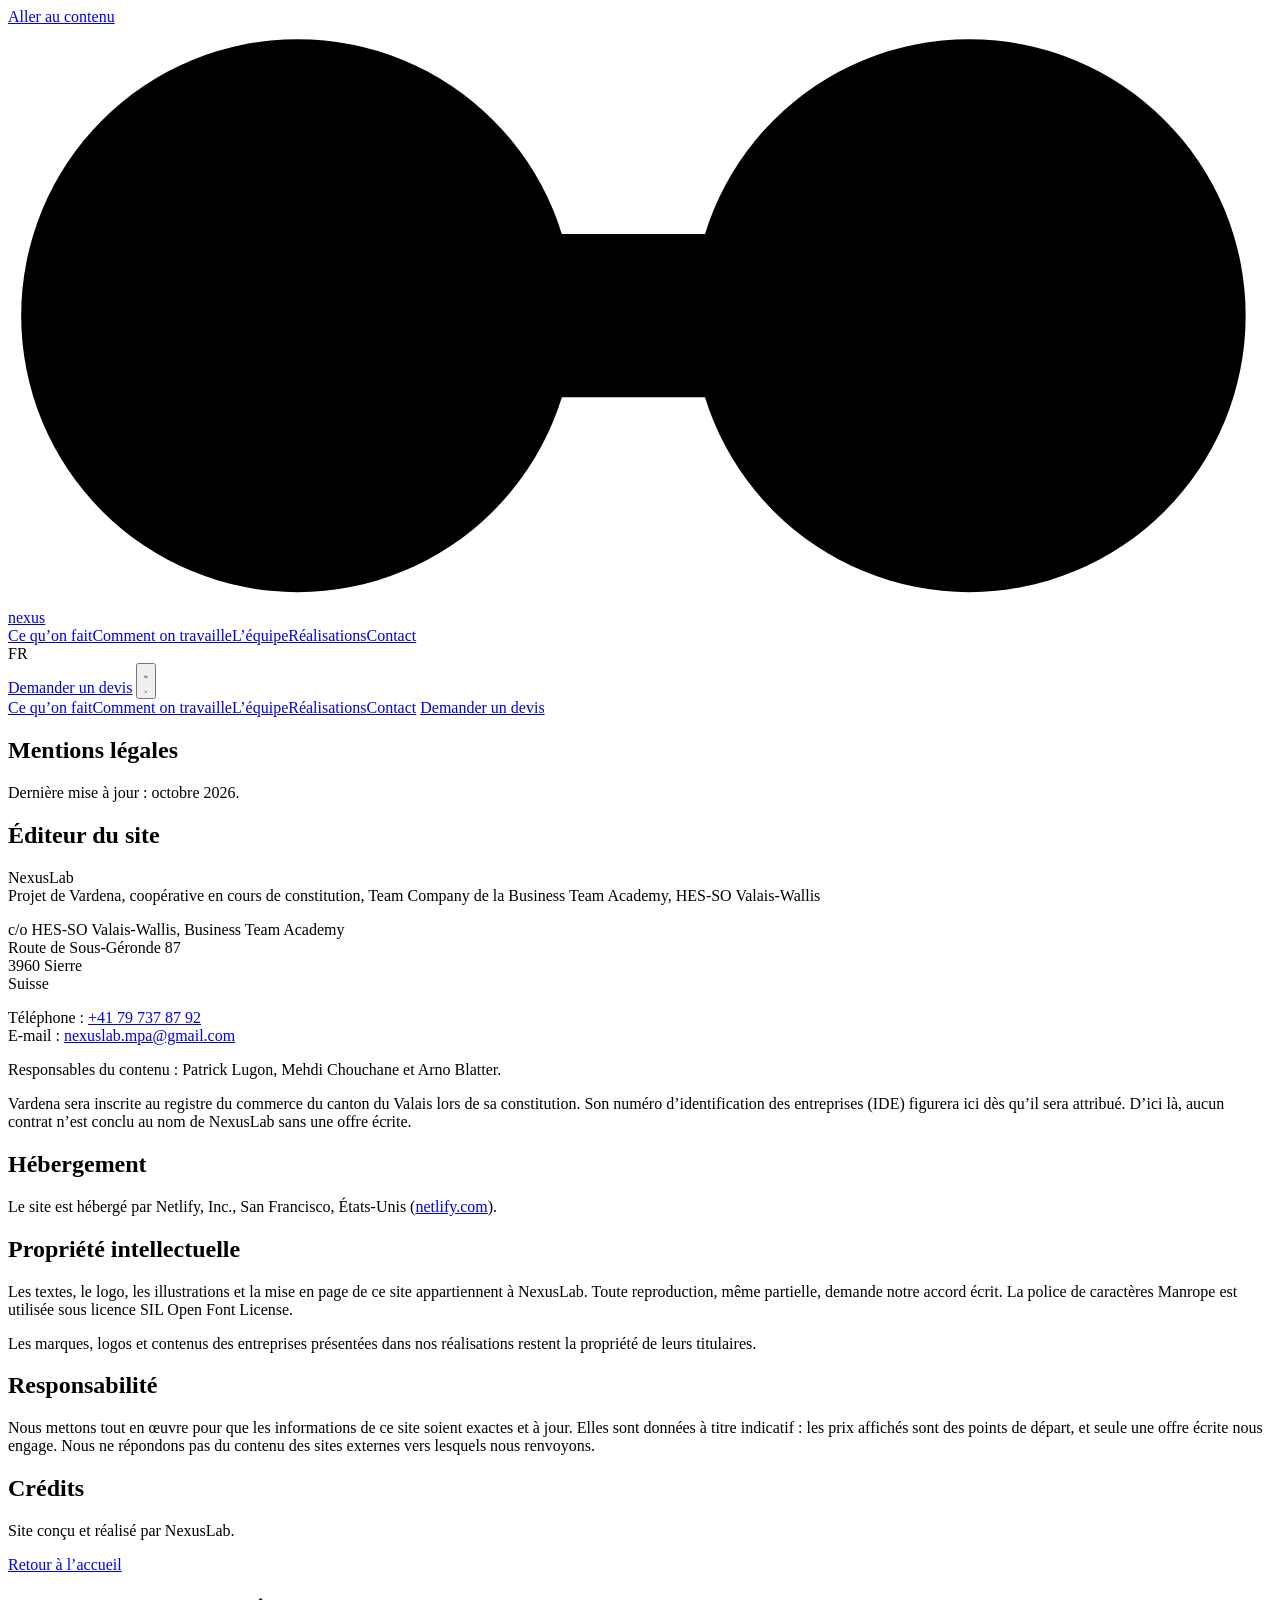
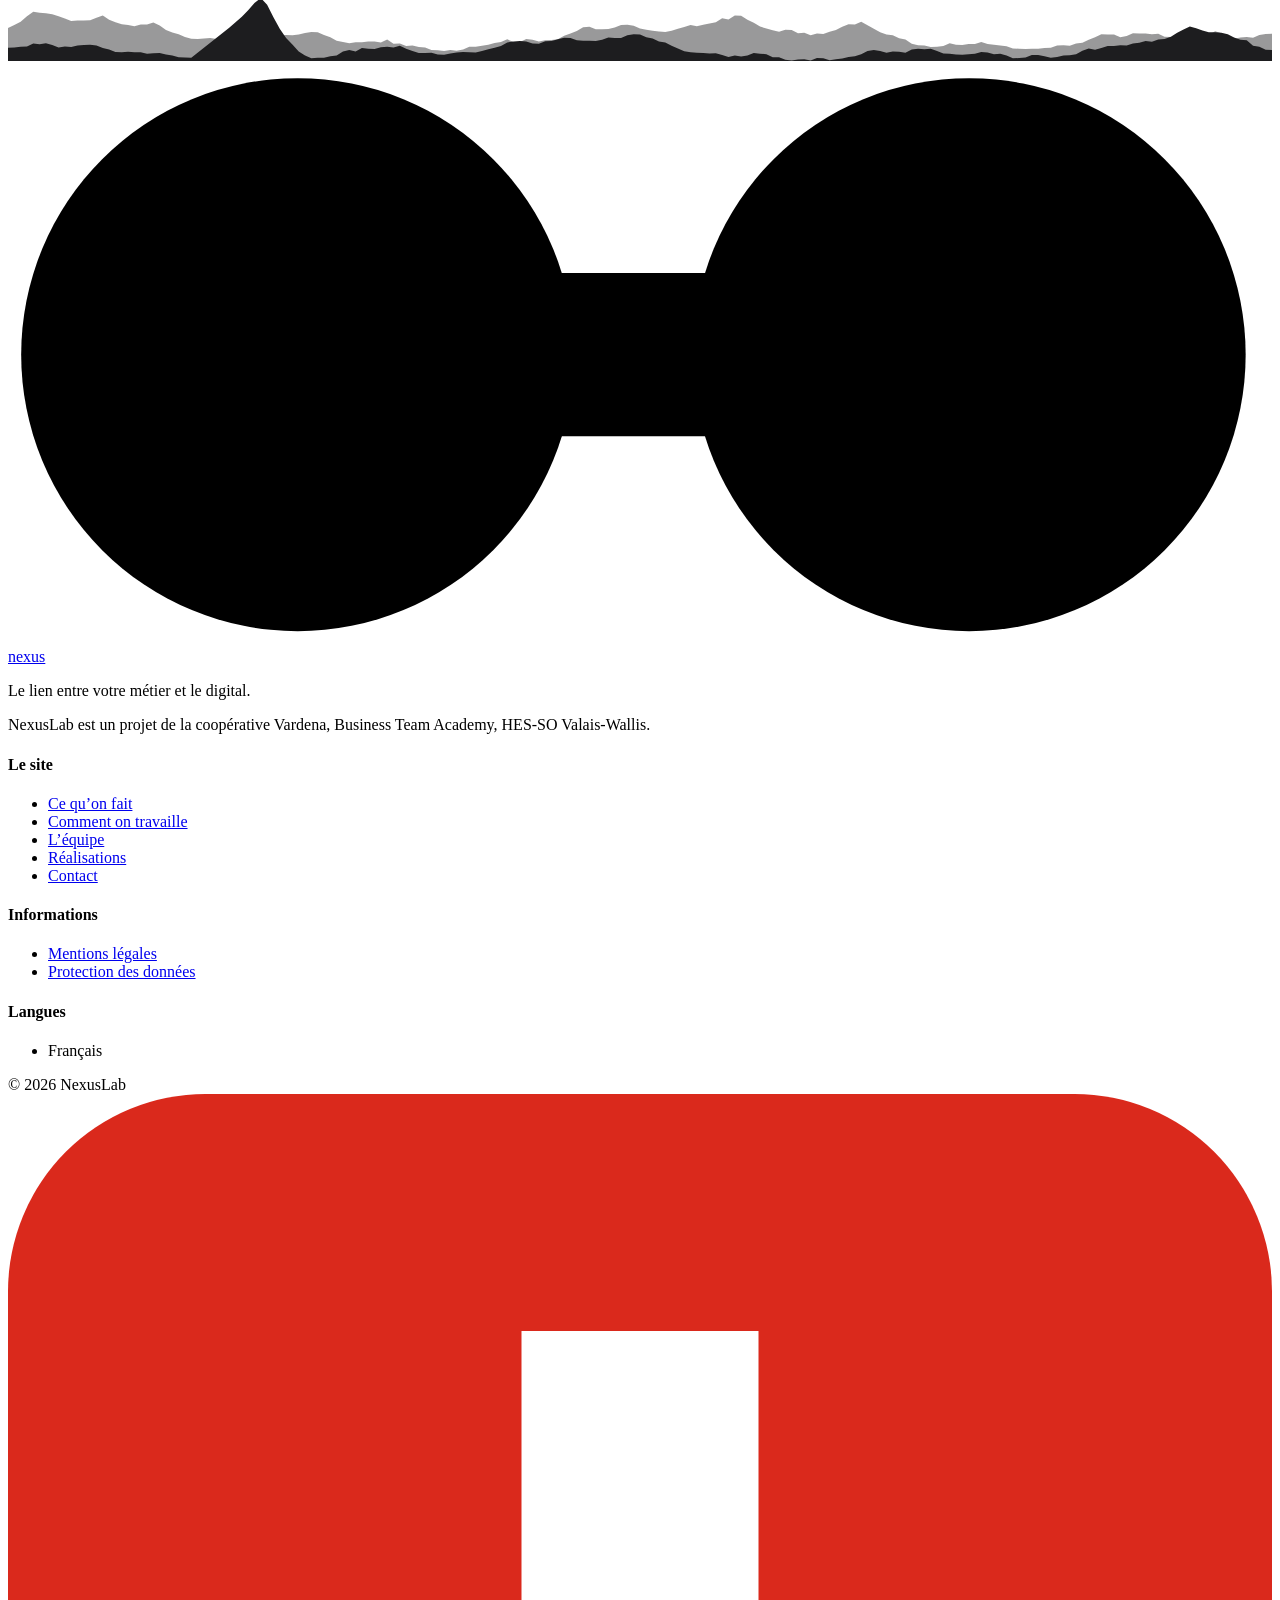
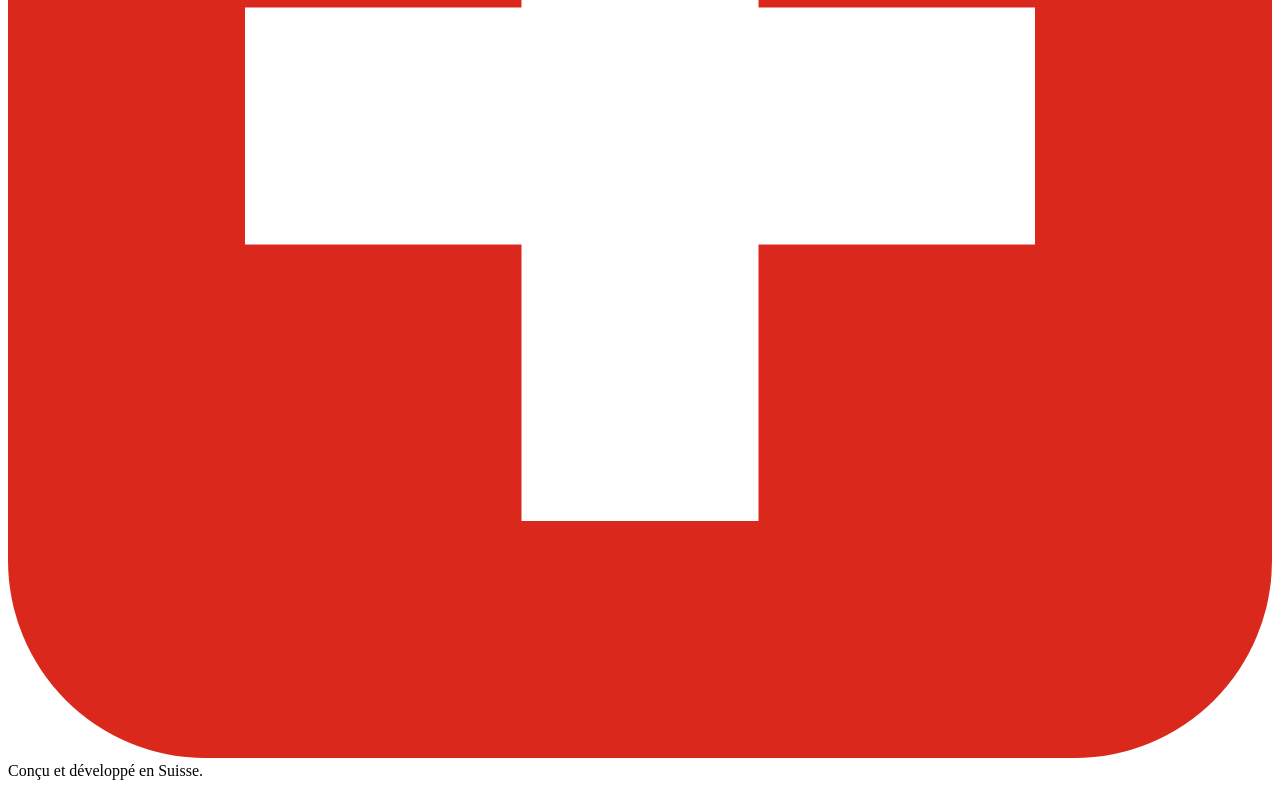
==== site/mentions-legales/index.html @ cd9f1e24 "Version (mentions) [skip netlify]" ====
<!DOCTYPE html>
<html lang="fr" class="no-js">
<head>
<meta charset="utf-8">
<meta name="viewport" content="width=device-width, initial-scale=1">
<title>Mentions légales · NexusLab</title>
<meta name="description" content="NexusLab crée des sites web simples et des outils digitaux pour les PME et les indépendants de Suisse romande. Une équipe basée en Suisse, un devis écrit avant de commencer, un seul client à la fois.">
<link rel="canonical" href="https://nexus-lab.ch/mentions-legales/">
<link rel="alternate" hreflang="fr" href="https://nexus-lab.ch/mentions-legales/">
<link rel="alternate" hreflang="x-default" href="https://nexus-lab.ch/mentions-legales/">

<meta name="theme-color" content="#FAF9F7">
<meta property="og:type" content="website">
<meta property="og:site_name" content="NexusLab">
<meta property="og:locale" content="fr_CH">
<meta property="og:url" content="https://nexus-lab.ch/mentions-legales/">
<meta property="og:title" content="Mentions légales · NexusLab">
<meta property="og:description" content="NexusLab crée des sites web simples et des outils digitaux pour les PME et les indépendants de Suisse romande. Une équipe basée en Suisse, un devis écrit avant de commencer, un seul client à la fois.">
<meta property="og:image" content="https://nexus-lab.ch/assets/img/og-image.png">
<meta property="og:image:width" content="1200">
<meta property="og:image:height" content="630">
<link rel="icon" href="/favicon.ico?v=2" sizes="32x32">
<link rel="icon" type="image/png" sizes="32x32" href="/favicon-32x32.png?v=2">
<link rel="icon" type="image/png" sizes="512x512" href="/favicon-512x512.png?v=2">
<link rel="apple-touch-icon" sizes="180x180" href="/apple-touch-icon.png?v=2">
<link rel="manifest" href="/site.webmanifest">
<link rel="preload" href="/assets/fonts/manrope-latin.woff2" as="font" type="font/woff2" crossorigin>
<link rel="stylesheet" href="/assets/css/style.css?v=9963693341">
</head>
<body>
<a class="skip-link" href="#main">Aller au contenu</a>

<header class="site-header">
  <div class="container nav">
    <a class="logo" href="/" aria-label="NexusLab, accueil">
      <svg class="logo-mark" viewBox="0 0 48 22" aria-hidden="true" focusable="false"><rect class="link" x="18" y="7.9" width="10" height="6.2" rx="1"/><circle class="dot-a" cx="11" cy="11" r="10.5"/><circle class="dot-b" cx="36.5" cy="11" r="10.5"/></svg>
      <span class="logo-word">nexus</span>
    </a>
    <nav class="nav-links" aria-label="Navigation">
      <a href="/#outils">Ce qu’on fait</a><a href="/#methode">Comment on travaille</a><a href="/#equipe">L’équipe</a><a href="/#realisations">Réalisations</a><a href="/#contact">Contact</a>
    </nav>
    <div class="nav-right">
      <div class="lang" aria-label="Changer de langue"><span aria-current="true" lang="fr" title="Français">FR</span></div>
      <a class="btn btn-primary btn-sm nav-cta" href="/#contact">Demander un devis</a>
      <button class="nav-toggle" type="button" aria-expanded="false" aria-controls="nav-panel" aria-label="Ouvrir le menu" data-label-open="Ouvrir le menu" data-label-close="Fermer le menu">
        <svg class="icon-open" viewBox="0 0 24 24" fill="none" stroke="currentColor" stroke-width="2.2" stroke-linecap="round" aria-hidden="true"><path d="M4 7h16M4 12h16M4 17h16"/></svg>
        <svg class="icon-close" viewBox="0 0 24 24" fill="none" stroke="currentColor" stroke-width="2.2" stroke-linecap="round" aria-hidden="true"><path d="M6 6l12 12M18 6L6 18"/></svg>
      </button>
    </div>
  </div>
  <div class="nav-panel" id="nav-panel" data-open="false">
    <a href="/#outils">Ce qu’on fait</a><a href="/#methode">Comment on travaille</a><a href="/#equipe">L’équipe</a><a href="/#realisations">Réalisations</a><a href="/#contact">Contact</a>
    <a class="btn btn-primary" href="/#contact">Demander un devis</a>
  </div>
</header>

<main id="main">
  <section class="page ">
    <div class="container">
      <div class="page-inner">
        <h1>Mentions légales</h1><p class="updated">Dernière mise à jour : octobre 2026.</p><h2>Éditeur du site</h2><p>NexusLab<br>Projet de Vardena, coopérative en cours de constitution, Team Company de la Business Team Academy, HES-SO Valais-Wallis</p><p>c/o HES-SO Valais-Wallis, Business Team Academy<br>Route de Sous-Géronde 87<br>3960 Sierre<br>Suisse</p><p>Téléphone : <a href="tel:+41797378792">+41 79 737 87 92</a><br>E-mail : <a href="mailto:nexuslab.mpa@gmail.com">nexuslab.mpa@gmail.com</a></p><p>Responsables du contenu : Patrick Lugon, Mehdi Chouchane et Arno Blatter.</p><p>Vardena sera inscrite au registre du commerce du canton du Valais lors de sa constitution. Son numéro d’identification des entreprises (IDE) figurera ici dès qu’il sera attribué. D’ici là, aucun contrat n’est conclu au nom de NexusLab sans une offre écrite.</p><h2>Hébergement</h2><p>Le site est hébergé par Netlify, Inc., San Francisco, États-Unis (<a href="https://www.netlify.com" rel="noopener" target="_blank">netlify.com</a>).</p><h2>Propriété intellectuelle</h2><p>Les textes, le logo, les illustrations et la mise en page de ce site appartiennent à NexusLab. Toute reproduction, même partielle, demande notre accord écrit. La police de caractères Manrope est utilisée sous licence SIL Open Font License.</p><p>Les marques, logos et contenus des entreprises présentées dans nos réalisations restent la propriété de leurs titulaires.</p><h2>Responsabilité</h2><p>Nous mettons tout en œuvre pour que les informations de ce site soient exactes et à jour. Elles sont données à titre indicatif : les prix affichés sont des points de départ, et seule une offre écrite nous engage. Nous ne répondons pas du contenu des sites externes vers lesquels nous renvoyons.</p><h2>Crédits</h2><p>Site conçu et réalisé par NexusLab.</p><a class="btn btn-primary" href="/">Retour à l’accueil</a>
      </div>
    </div>
  </section>
</main>

<footer class="site-footer">
  <svg class="footer-alps" viewBox="0 0 1600 110" preserveAspectRatio="none" aria-hidden="true" focusable="false"><path d="M0 110 L0 68.5 L8 64.7 L16 60.4 L24 53.6 L32 47.7 L40 49.0 L48 49.8 L56 50.9 L64 53.5 L72 56.2 L80 59.4 L88 58.8 L96 58.8 L104 58.6 L112 55.5 L120 52.5 L128 58.0 L136 61.0 L144 63.6 L152 64.7 L160 66.2 L168 64.0 L176 63.8 L184 61.3 L192 65.2 L200 71.0 L208 74.0 L216 76.2 L224 79.6 L232 82.0 L240 82.4 L248 81.6 L256 80.9 L264 82.3 L272 84.2 L280 85.4 L288 86.9 L296 84.1 L304 82.2 L312 79.2 L320 74.6 L328 72.8 L336 74.9 L344 77.9 L352 77.3 L360 77.5 L368 76.6 L376 74.8 L384 73.3 L392 73.6 L400 77.1 L408 80.0 L416 84.5 L424 86.1 L432 87.8 L440 86.3 L448 86.4 L456 85.3 L464 85.3 L472 86.6 L480 83.0 L488 88.2 L496 88.0 L504 91.0 L512 90.4 L520 92.3 L528 92.9 L536 96.1 L544 96.6 L552 97.4 L560 96.1 L568 97.2 L576 95.5 L584 92.2 L592 92.0 L600 90.9 L608 89.7 L616 87.5 L624 86.0 L632 82.7 L640 86.2 L648 86.1 L656 82.2 L664 83.3 L672 85.6 L680 84.0 L688 83.7 L696 82.5 L704 78.1 L712 75.2 L720 72.1 L728 67.5 L736 66.7 L744 70.0 L752 70.0 L760 69.7 L768 67.8 L776 64.5 L784 64.2 L792 65.6 L800 69.1 L808 70.5 L816 72.0 L824 72.7 L832 73.5 L840 71.7 L848 69.4 L856 67.0 L864 64.6 L872 66.2 L880 64.1 L888 62.8 L896 61.0 L904 56.0 L912 57.5 L920 52.6 L928 53.0 L936 57.9 L944 61.8 L952 66.5 L960 69.1 L968 71.2 L976 73.1 L984 70.7 L992 70.8 L1000 74.9 L1008 74.5 L1016 77.5 L1024 75.3 L1032 76.1 L1040 73.0 L1048 71.0 L1056 66.7 L1064 63.6 L1072 63.8 L1080 60.3 L1088 64.9 L1096 69.4 L1104 73.7 L1112 76.6 L1120 77.4 L1128 81.4 L1136 83.0 L1144 88.4 L1152 90.3 L1160 90.5 L1168 92.4 L1176 92.2 L1184 91.0 L1192 87.7 L1200 89.5 L1208 89.8 L1216 88.6 L1224 88.7 L1232 86.2 L1240 88.5 L1248 89.6 L1256 90.6 L1264 91.4 L1272 94.2 L1280 94.6 L1288 95.1 L1296 94.5 L1304 94.5 L1312 93.6 L1320 93.4 L1328 90.6 L1336 90.3 L1344 90.9 L1352 88.1 L1360 86.9 L1368 83.2 L1376 80.2 L1384 76.3 L1392 76.7 L1400 76.7 L1408 80.0 L1416 78.4 L1424 75.0 L1432 75.4 L1440 75.4 L1448 76.4 L1456 75.5 L1464 79.4 L1472 79.9 L1480 83.6 L1488 83.0 L1496 83.5 L1504 81.2 L1512 78.2 L1520 77.2 L1528 72.5 L1536 75.1 L1544 80.6 L1552 82.0 L1560 80.3 L1568 79.8 L1576 80.8 L1584 77.2 L1592 75.9 L1600 75.5 L1600 110 Z" fill="#1D1D1F" fill-opacity="0.45"/><path d="M0 110 L0 93.5 L8 92.9 L16 92.2 L24 91.9 L32 87.9 L40 88.8 L48 87.6 L56 89.9 L64 93.2 L72 91.7 L80 92.4 L88 90.6 L96 89.8 L104 89.7 L112 90.5 L120 93.8 L128 95.7 L136 98.7 L144 99.2 L152 98.4 L160 99.2 L168 99.2 L176 101.1 L184 100.2 L192 100.0 L200 101.9 L208 103.3 L216 105.4 L224 105.7 L232 106.0 L240 99.7 L248 93.4 L256 87.1 L264 80.8 L272 74.4 L280 68.0 L288 61.1 L296 54.0 L304 46.0 L312 36.8 L320 30.3 L328 38.8 L336 54.8 L344 69.2 L352 80.9 L360 89.4 L368 98.0 L376 103.3 L384 106.7 L392 105.9 L400 106.1 L408 104.2 L416 103.1 L424 98.0 L432 96.1 L440 98.1 L448 93.8 L456 94.6 L464 95.0 L472 92.7 L480 92.1 L488 92.9 L496 90.8 L504 94.7 L512 97.6 L520 99.9 L528 99.9 L536 99.8 L544 102.0 L552 102.1 L560 100.7 L568 99.4 L576 98.6 L584 99.1 L592 99.3 L600 97.5 L608 95.3 L616 93.5 L624 91.1 L632 86.7 L640 85.4 L648 84.9 L656 85.4 L664 88.1 L672 88.2 L680 85.2 L688 84.8 L696 82.7 L704 80.6 L712 81.0 L720 84.0 L728 84.4 L736 84.4 L744 84.9 L752 83.3 L760 80.5 L768 80.9 L776 81.1 L784 77.6 L792 76.4 L800 76.5 L808 80.2 L816 81.7 L824 85.3 L832 86.7 L840 90.7 L848 94.4 L856 97.9 L864 99.0 L872 99.6 L880 99.9 L888 100.7 L896 100.4 L904 102.6 L912 105.0 L920 103.1 L928 104.4 L936 103.2 L944 100.1 L952 100.9 L960 101.5 L968 105.3 L976 105.5 L984 108.6 L992 109.5 L1000 108.3 L1008 107.9 L1016 109.4 L1024 106.4 L1032 106.6 L1040 109.2 L1048 108.0 L1056 106.9 L1064 105.1 L1072 104.0 L1080 101.6 L1088 97.5 L1096 96.2 L1104 97.6 L1112 99.6 L1120 98.2 L1128 98.4 L1136 99.7 L1144 95.5 L1152 94.5 L1160 95.2 L1168 94.6 L1176 97.4 L1184 100.8 L1192 100.9 L1200 101.9 L1208 102.3 L1216 101.5 L1224 101.0 L1232 98.9 L1240 99.3 L1248 101.6 L1256 101.0 L1264 103.2 L1272 106.6 L1280 106.4 L1288 105.8 L1296 102.6 L1304 102.7 L1312 104.0 L1320 106.0 L1328 105.1 L1336 103.2 L1344 103.0 L1352 101.5 L1360 97.3 L1368 94.4 L1376 95.8 L1384 93.7 L1392 91.2 L1400 91.3 L1408 90.3 L1416 90.6 L1424 88.0 L1432 87.0 L1440 84.7 L1448 85.7 L1456 82.9 L1464 82.4 L1472 79.5 L1480 74.5 L1488 70.3 L1496 66.6 L1504 68.6 L1512 71.5 L1520 73.6 L1528 73.6 L1536 74.5 L1544 76.4 L1552 80.3 L1560 83.1 L1568 83.9 L1576 90.7 L1584 92.1 L1592 95.9 L1600 96.3 L1600 110 Z" fill="#1D1D1F"/></svg>
  <div class="container">
    <div class="footer-grid">
      <div class="footer-brand">
        <a class="logo" href="/" aria-label="NexusLab, accueil">
          <svg class="logo-mark" viewBox="0 0 48 22" aria-hidden="true" focusable="false"><rect class="link" x="18" y="7.9" width="10" height="6.2" rx="1"/><circle class="dot-a" cx="11" cy="11" r="10.5"/><circle class="dot-b" cx="36.5" cy="11" r="10.5"/></svg>
          <span class="logo-word">nexus</span>
        </a>
        <p>Le lien entre votre métier et le digital.</p>
        <p>NexusLab est un projet de la coopérative Vardena, Business Team Academy, HES-SO Valais-Wallis.</p>
      </div>
      <div class="footer-col">
        <h4>Le site</h4>
        <ul><li><a href="/#outils">Ce qu’on fait</a></li><li><a href="/#methode">Comment on travaille</a></li><li><a href="/#equipe">L’équipe</a></li><li><a href="/#realisations">Réalisations</a></li><li><a href="/#contact">Contact</a></li></ul>
      </div>
      <div class="footer-col">
        <h4>Informations</h4>
        <ul><li><a href="/mentions-legales/">Mentions légales</a></li><li><a href="/protection-donnees/">Protection des données</a></li></ul>
      </div>
      <div class="footer-col">
        <h4>Langues</h4>
        <ul><li><span aria-current="true">Français</span></li></ul>
      </div>
    </div>
    <div class="footer-bottom">
      <span>© <span data-year>2026</span> NexusLab</span>
      <span class="made"><svg class="swiss-flag" viewBox="0 0 32 32" aria-hidden="true" focusable="false"><rect width="32" height="32" rx="5" fill="#DA291C"/><path d="M13 6h6v7h7v6h-7v7h-6v-7H6v-6h7z" fill="#FFFFFF"/></svg><span>Conçu et développé en Suisse.</span></span>
    </div>
  </div>
</footer>

<script src="/assets/js/main.js?v=9963693341" defer></script>
</body>
</html>
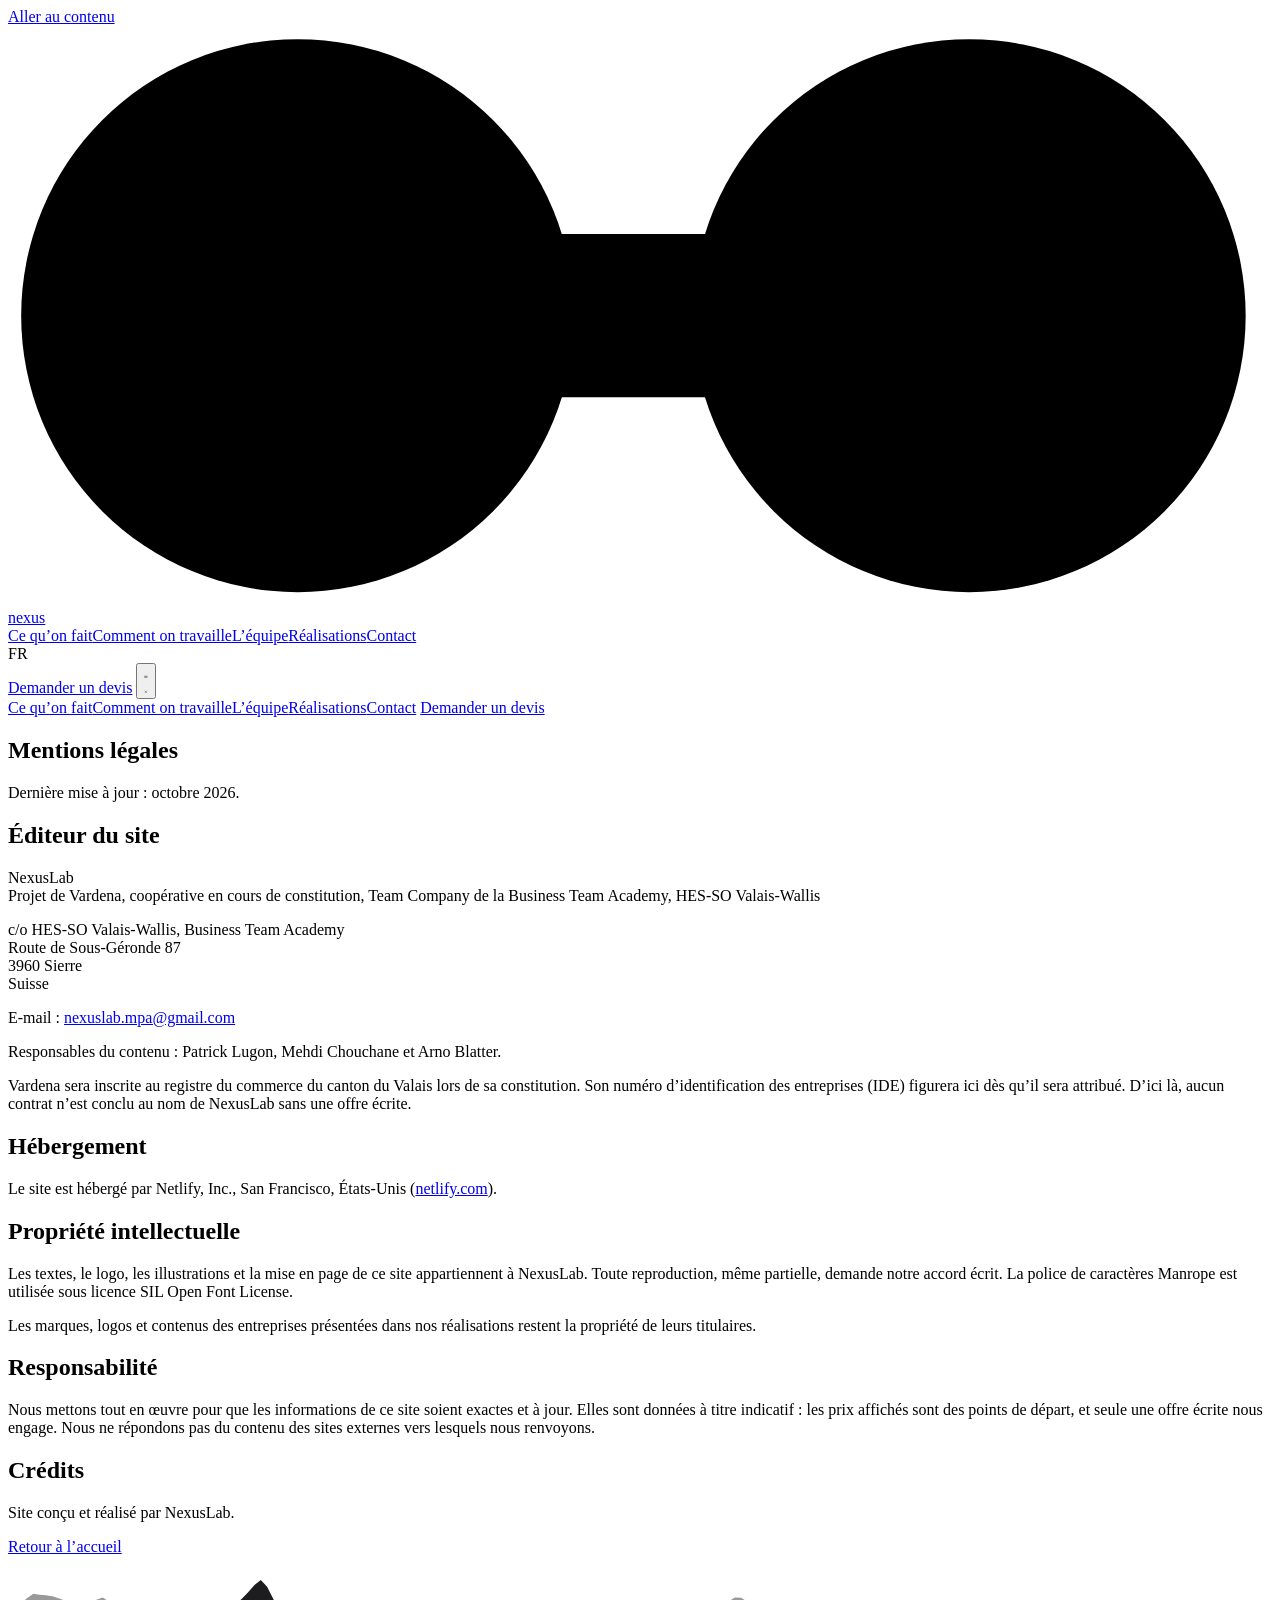
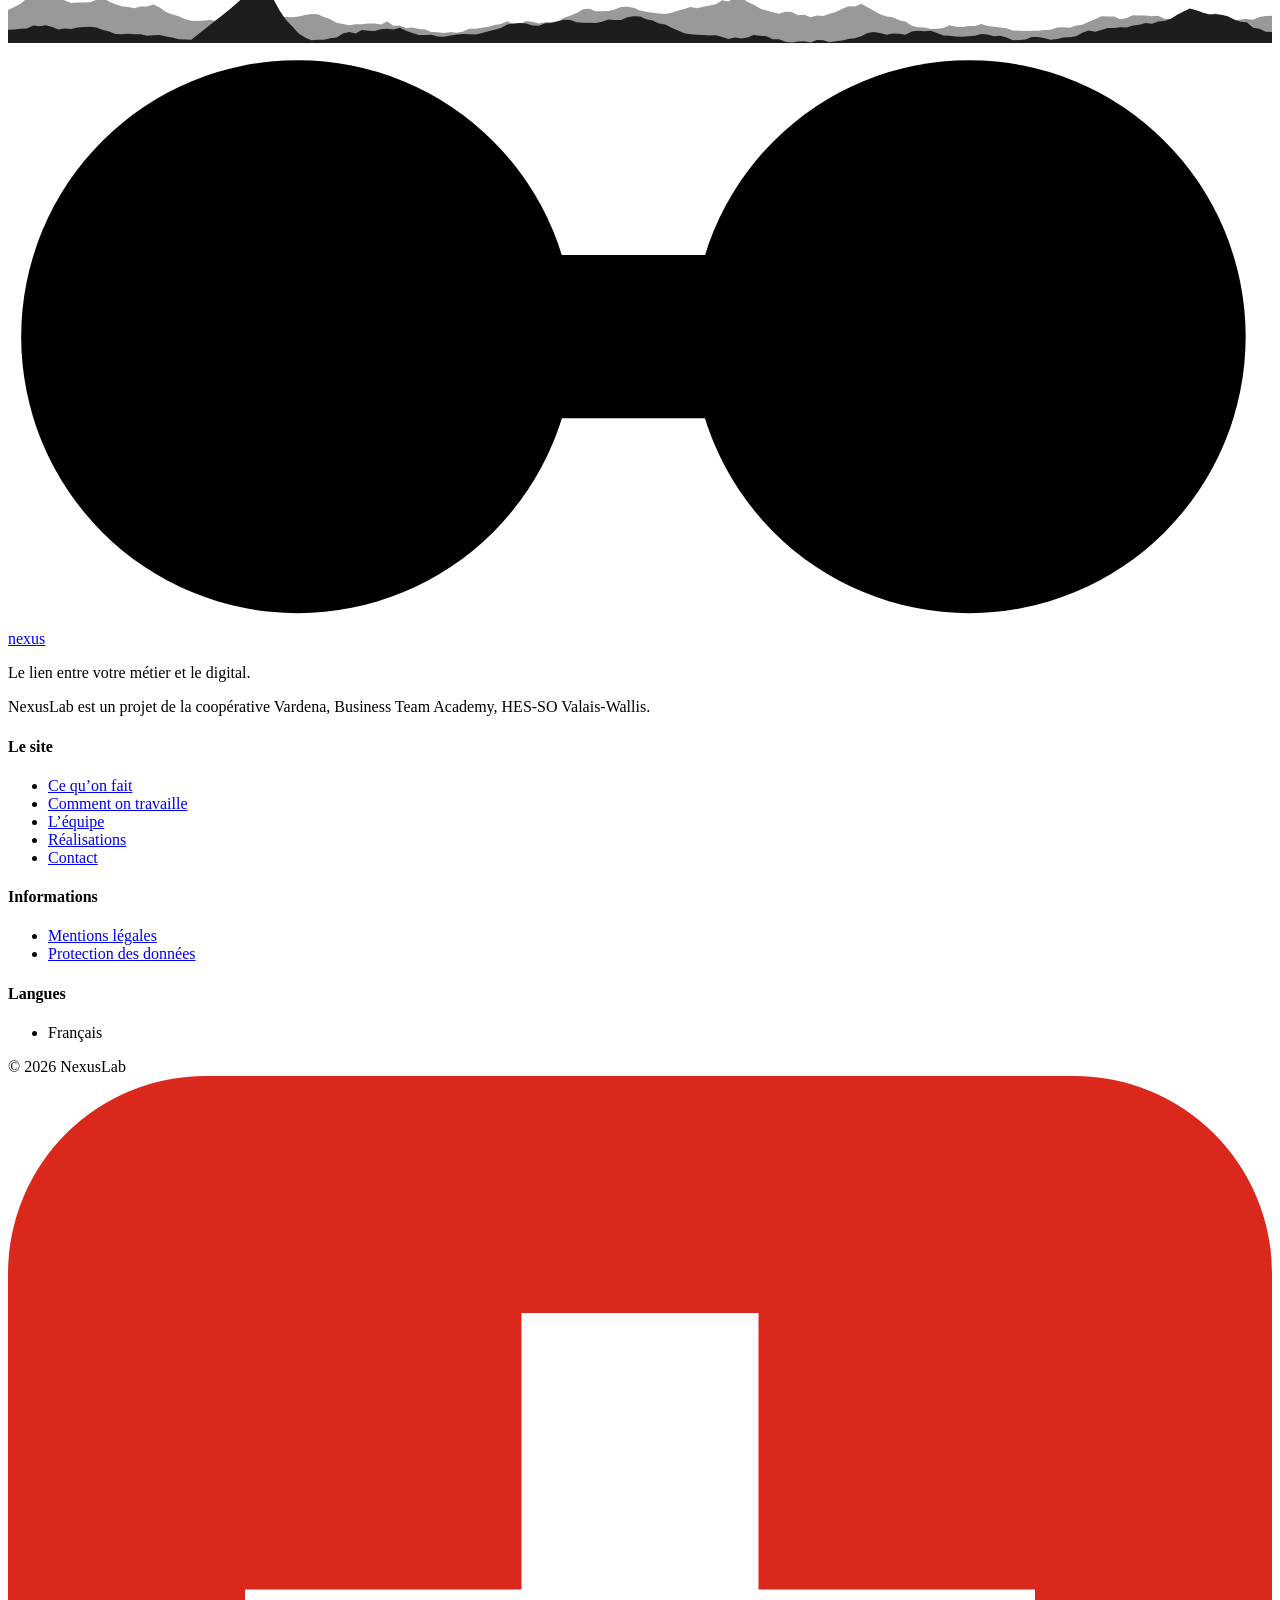
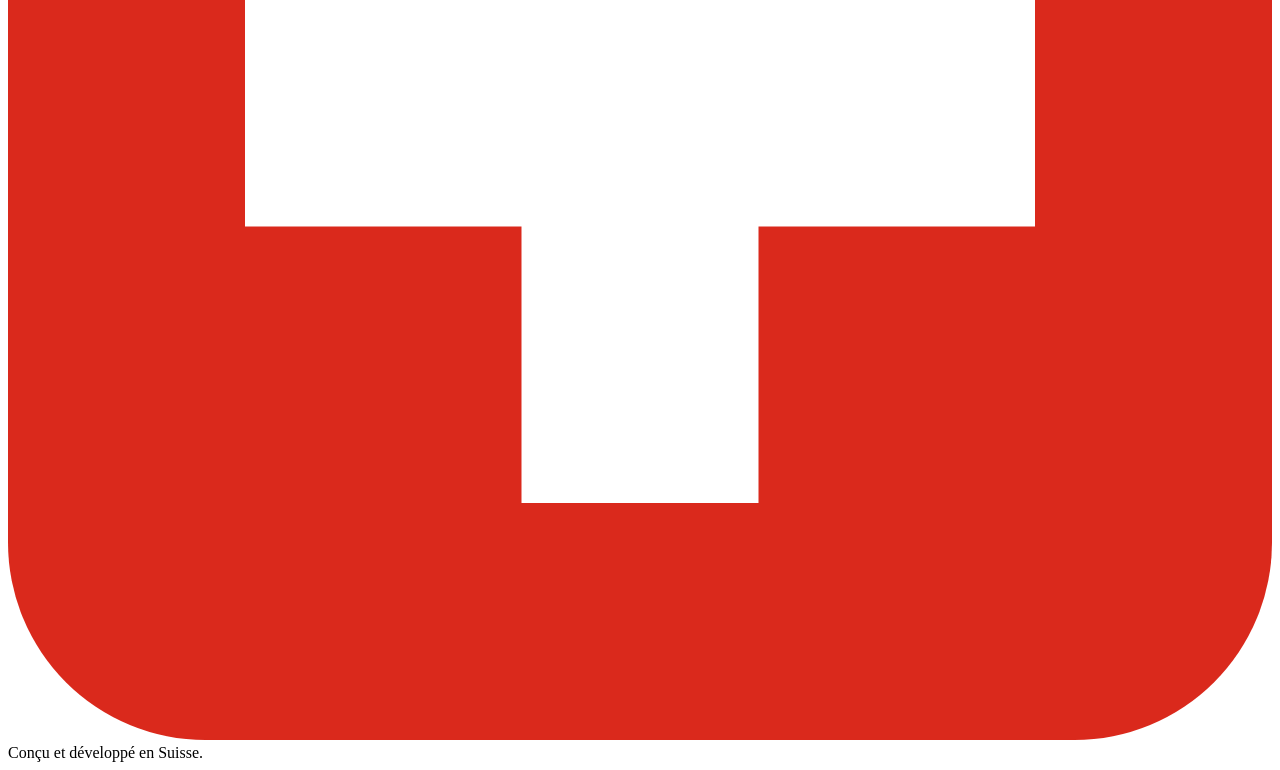
==== commit 1dcf8096: "Site : retrait du téléphone, mentions légales (4/9) [skip netlify]" ====
--- a/site/mentions-legales/index.html
+++ b/site/mentions-legales/index.html
@@ -4,7 +4,7 @@
 <meta charset="utf-8">
 <meta name="viewport" content="width=device-width, initial-scale=1">
 <title>Mentions légales · NexusLab</title>
-<meta name="description" content="NexusLab crée des sites web simples et des outils digitaux pour les PME et les indépendants de Suisse romande. Une équipe basée en Suisse, un devis écrit avant de commencer, un seul client à la fois.">
+<meta name="description" content="NexusLab crée des logiciels de gestion sur mesure, des automatisations et des sites web pour les indépendants et les petites entreprises de Suisse romande. Une équipe basée en Suisse et un devis écrit avant de commencer.">
 <link rel="canonical" href="https://nexus-lab.ch/mentions-legales/">
 <link rel="alternate" hreflang="fr" href="https://nexus-lab.ch/mentions-legales/">
 <link rel="alternate" hreflang="x-default" href="https://nexus-lab.ch/mentions-legales/">
@@ -15,7 +15,7 @@
 <meta property="og:locale" content="fr_CH">
 <meta property="og:url" content="https://nexus-lab.ch/mentions-legales/">
 <meta property="og:title" content="Mentions légales · NexusLab">
-<meta property="og:description" content="NexusLab crée des sites web simples et des outils digitaux pour les PME et les indépendants de Suisse romande. Une équipe basée en Suisse, un devis écrit avant de commencer, un seul client à la fois.">
+<meta property="og:description" content="NexusLab crée des logiciels de gestion sur mesure, des automatisations et des sites web pour les indépendants et les petites entreprises de Suisse romande. Une équipe basée en Suisse et un devis écrit avant de commencer.">
 <meta property="og:image" content="https://nexus-lab.ch/assets/img/og-image.png">
 <meta property="og:image:width" content="1200">
 <meta property="og:image:height" content="630">
@@ -25,7 +25,7 @@
 <link rel="apple-touch-icon" sizes="180x180" href="/apple-touch-icon.png?v=2">
 <link rel="manifest" href="/site.webmanifest">
 <link rel="preload" href="/assets/fonts/manrope-latin.woff2" as="font" type="font/woff2" crossorigin>
-<link rel="stylesheet" href="/assets/css/style.css?v=9963693341">
+<link rel="stylesheet" href="/assets/css/style.css?v=12ee5fb407">
 </head>
 <body>
 <a class="skip-link" href="#main">Aller au contenu</a>
@@ -58,7 +58,7 @@
   <section class="page ">
     <div class="container">
       <div class="page-inner">
-        <h1>Mentions légales</h1><p class="updated">Dernière mise à jour : octobre 2026.</p><h2>Éditeur du site</h2><p>NexusLab<br>Projet de Vardena, coopérative en cours de constitution, Team Company de la Business Team Academy, HES-SO Valais-Wallis</p><p>c/o HES-SO Valais-Wallis, Business Team Academy<br>Route de Sous-Géronde 87<br>3960 Sierre<br>Suisse</p><p>Téléphone : <a href="tel:+41797378792">+41 79 737 87 92</a><br>E-mail : <a href="mailto:nexuslab.mpa@gmail.com">nexuslab.mpa@gmail.com</a></p><p>Responsables du contenu : Patrick Lugon, Mehdi Chouchane et Arno Blatter.</p><p>Vardena sera inscrite au registre du commerce du canton du Valais lors de sa constitution. Son numéro d’identification des entreprises (IDE) figurera ici dès qu’il sera attribué. D’ici là, aucun contrat n’est conclu au nom de NexusLab sans une offre écrite.</p><h2>Hébergement</h2><p>Le site est hébergé par Netlify, Inc., San Francisco, États-Unis (<a href="https://www.netlify.com" rel="noopener" target="_blank">netlify.com</a>).</p><h2>Propriété intellectuelle</h2><p>Les textes, le logo, les illustrations et la mise en page de ce site appartiennent à NexusLab. Toute reproduction, même partielle, demande notre accord écrit. La police de caractères Manrope est utilisée sous licence SIL Open Font License.</p><p>Les marques, logos et contenus des entreprises présentées dans nos réalisations restent la propriété de leurs titulaires.</p><h2>Responsabilité</h2><p>Nous mettons tout en œuvre pour que les informations de ce site soient exactes et à jour. Elles sont données à titre indicatif : les prix affichés sont des points de départ, et seule une offre écrite nous engage. Nous ne répondons pas du contenu des sites externes vers lesquels nous renvoyons.</p><h2>Crédits</h2><p>Site conçu et réalisé par NexusLab.</p><a class="btn btn-primary" href="/">Retour à l’accueil</a>
+        <h1>Mentions légales</h1><p class="updated">Dernière mise à jour : octobre 2026.</p><h2>Éditeur du site</h2><p>NexusLab<br>Projet de Vardena, coopérative en cours de constitution, Team Company de la Business Team Academy, HES-SO Valais-Wallis</p><p>c/o HES-SO Valais-Wallis, Business Team Academy<br>Route de Sous-Géronde 87<br>3960 Sierre<br>Suisse</p><p>E-mail : <a href="mailto:nexuslab.mpa@gmail.com">nexuslab.mpa@gmail.com</a></p><p>Responsables du contenu : Patrick Lugon, Mehdi Chouchane et Arno Blatter.</p><p>Vardena sera inscrite au registre du commerce du canton du Valais lors de sa constitution. Son numéro d’identification des entreprises (IDE) figurera ici dès qu’il sera attribué. D’ici là, aucun contrat n’est conclu au nom de NexusLab sans une offre écrite.</p><h2>Hébergement</h2><p>Le site est hébergé par Netlify, Inc., San Francisco, États-Unis (<a href="https://www.netlify.com" rel="noopener" target="_blank">netlify.com</a>).</p><h2>Propriété intellectuelle</h2><p>Les textes, le logo, les illustrations et la mise en page de ce site appartiennent à NexusLab. Toute reproduction, même partielle, demande notre accord écrit. La police de caractères Manrope est utilisée sous licence SIL Open Font License.</p><p>Les marques, logos et contenus des entreprises présentées dans nos réalisations restent la propriété de leurs titulaires.</p><h2>Responsabilité</h2><p>Nous mettons tout en œuvre pour que les informations de ce site soient exactes et à jour. Elles sont données à titre indicatif : les prix affichés sont des points de départ, et seule une offre écrite nous engage. Nous ne répondons pas du contenu des sites externes vers lesquels nous renvoyons.</p><h2>Crédits</h2><p>Site conçu et réalisé par NexusLab.</p><a class="btn btn-primary" href="/">Retour à l’accueil</a>
       </div>
     </div>
   </section>
@@ -96,6 +96,6 @@
   </div>
 </footer>
 
-<script src="/assets/js/main.js?v=9963693341" defer></script>
+<script src="/assets/js/main.js?v=12ee5fb407" defer></script>
 </body>
 </html>
